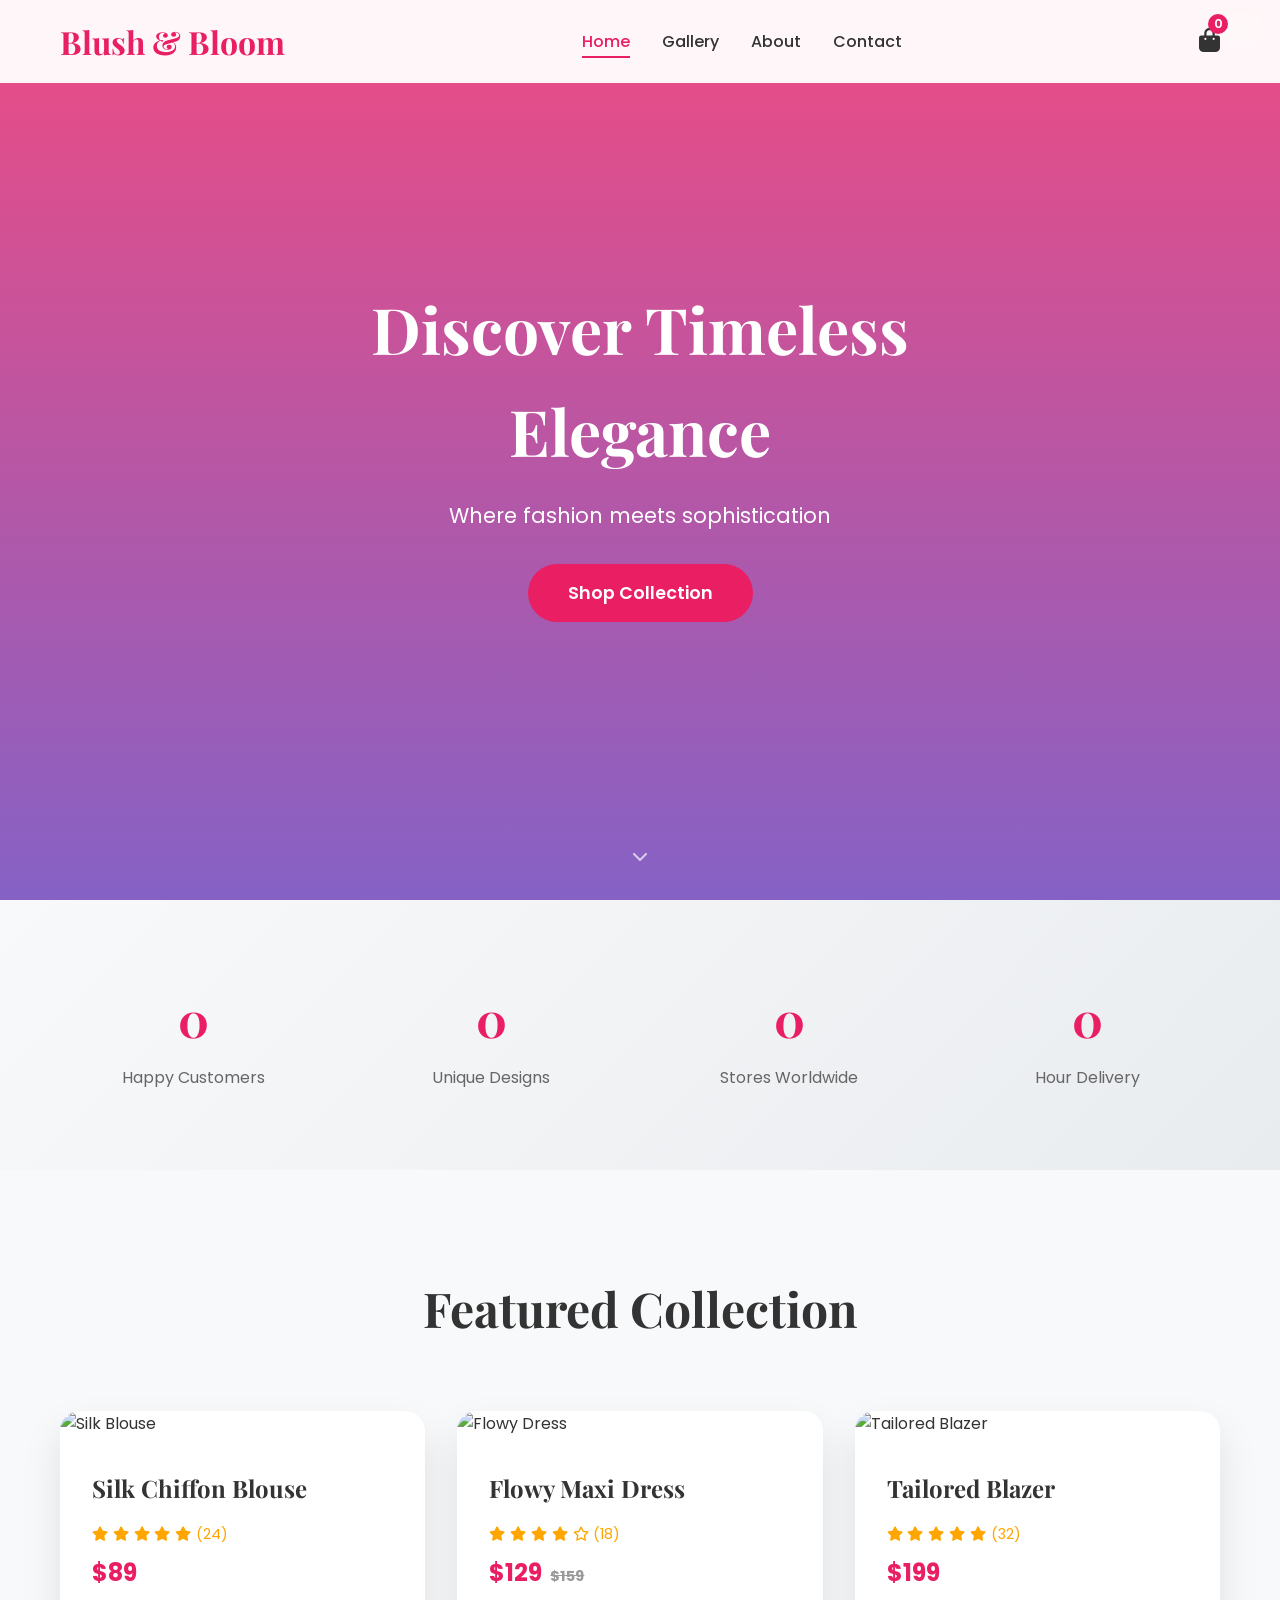
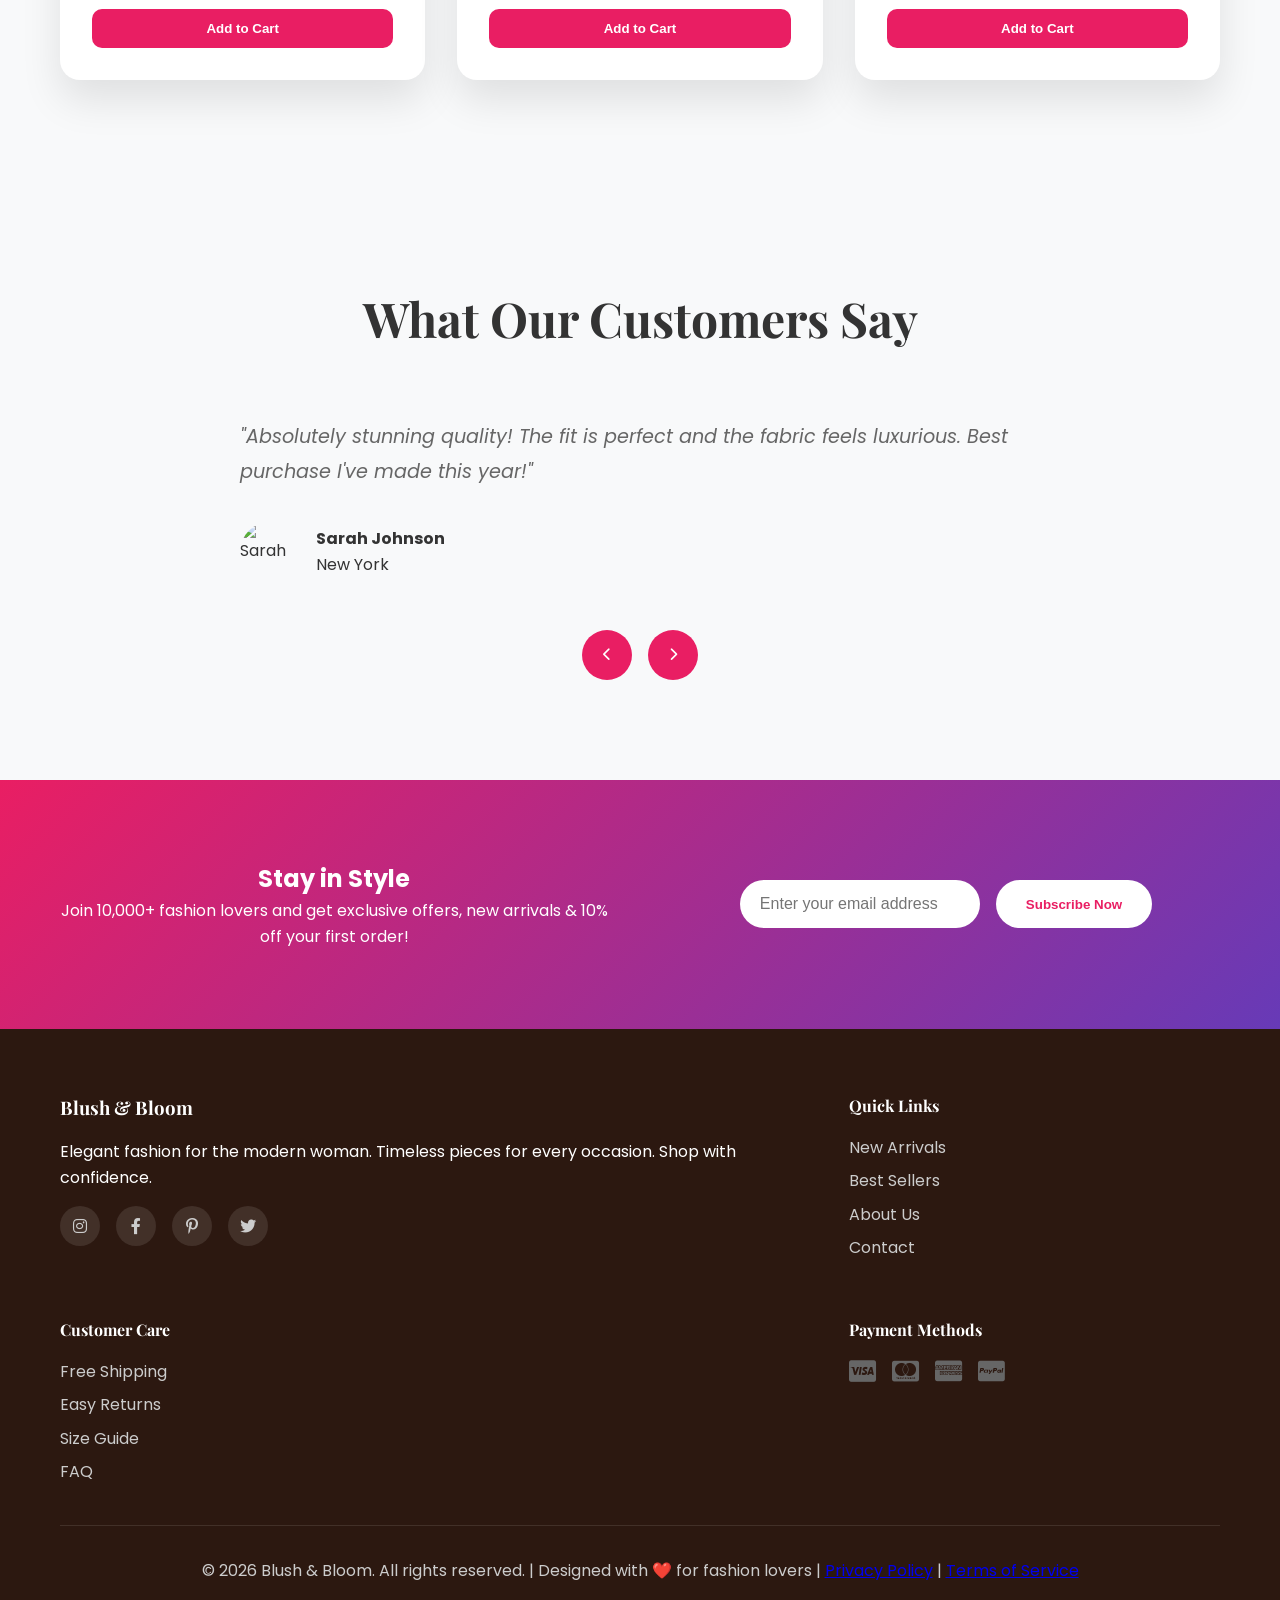
==== index.html @ 05ccb025 "first commit" ====
<!DOCTYPE html>
<html lang="en">
<head>
    <meta charset="UTF-8">
    <meta name="viewport" content="width=device-width, initial-scale=1.0">
    <title>Blush & Bloom - Elegant Women's Fashion</title>
    <link rel="stylesheet" href="style.css">
    <link href="https://fonts.googleapis.com/css2?family=Playfair+Display:wght@400;700&family=Poppins:wght@300;400;500;600&display=swap" rel="stylesheet">
    <link rel="stylesheet" href="https://cdnjs.cloudflare.com/ajax/libs/font-awesome/6.0.0/css/all.min.css">
</head>
<body>
    <!-- Navigation -->
    <nav class="navbar">
        <div class="nav-container">
            <div class="nav-logo">
                <a href="index.html">Blush & Bloom</a>
            </div>
            <ul class="nav-menu">
                <li class="nav-item">
                    <a href="index.html" class="nav-link active">Home</a>
                </li>
                <li class="nav-item">
                    <a href="gallery.html" class="nav-link">Gallery</a>
                </li>
                <li class="nav-item">
                    <a href="about.html" class="nav-link">About</a>
                </li>
                <li class="nav-item">
                    <a href="contact.html" class="nav-link">Contact</a>
                </li>
            </ul>
            <div class="hamburger">
                <span class="bar"></span>
                <span class="bar"></span>
                <span class="bar"></span>
            </div>
            <div class="cart-icon">
                <i class="fas fa-shopping-bag"></i>
                <span class="cart-count">0</span>
            </div>
        </div>
    </nav>

    <!-- Hero Section -->
    <section class="hero">
        <div class="hero-content">
            <h1 class="hero-title">Discover Timeless Elegance</h1>
            <p class="hero-subtitle">Where fashion meets sophistication</p>
            <a href="gallery.html" class="cta-button">Shop Collection</a>
        </div>
        <!-- Hero Scroll Indicator -->
        <div class="scroll-indicator">
            <i class="fas fa-chevron-down"></i>
        </div>
    </section>

    <!-- Stats Section -->
    <section class="stats">
        <div class="container">
            <div class="stats-grid">
                <div class="stat-item">
                    <div class="stat-number" data-target="5000">0</div>
                    <div class="stat-label">Happy Customers</div>
                </div>
                <div class="stat-item">
                    <div class="stat-number" data-target="250">0</div>
                    <div class="stat-label">Unique Designs</div>
                </div>
                <div class="stat-item">
                    <div class="stat-number" data-target="100">0</div>
                    <div class="stat-label">Stores Worldwide</div>
                </div>
                <div class="stat-item">
                    <div class="stat-number" data-target="24">0</div>
                    <div class="stat-label">Hour Delivery</div>
                </div>
            </div>
        </div>
    </section>

    <!-- Featured Products -->
    <section class="featured">
        <div class="container">
            <h2 class="section-title">Featured Collection</h2>
            <div class="products-grid">
                <div class="product-card" data-product='{"id":1,"name":"Silk Chiffon Blouse","price":89,"image":"https://images.unsplash.com/photo-1529139577554-6f5e2b792fb4?w=400&h=500&fit=crop","category":"tops"}'>
                    <div class="product-badge new">New</div>
                    <img src="https://images.unsplash.com/photo-1529139577554-6f5e2b792fb4?w=400&h=500&fit=crop" alt="Silk Blouse">
                    <div class="product-info">
                        <h3>Silk Chiffon Blouse</h3>
                        <div class="product-rating">
                            <i class="fas fa-star"></i>
                            <i class="fas fa-star"></i>
                            <i class="fas fa-star"></i>
                            <i class="fas fa-star"></i>
                            <i class="fas fa-star"></i>
                            <span>(24)</span>
                        </div>
                        <span class="price">$89</span>
                        <button class="add-to-cart">Add to Cart</button>
                    </div>
                </div>
                <div class="product-card" data-product='{"id":2,"name":"Flowy Maxi Dress","price":129,"image":"https://images.unsplash.com/photo-1581655353564-df123a1eb820?w=400&h=500&fit=crop","category":"dresses"}'>
                    <div class="product-badge sale">Sale</div>
                    <img src="https://images.unsplash.com/photo-1581655353564-df123a1eb820?w=400&h=500&fit=crop" alt="Flowy Dress">
                    <div class="product-info">
                        <h3>Flowy Maxi Dress</h3>
                        <div class="product-rating">
                            <i class="fas fa-star"></i>
                            <i class="fas fa-star"></i>
                            <i class="fas fa-star"></i>
                            <i class="fas fa-star"></i>
                            <i class="far fa-star"></i>
                            <span>(18)</span>
                        </div>
                        <div class="price-group">
                            <span class="price current">$129</span>
                            <span class="price old">$159</span>
                        </div>
                        <button class="add-to-cart">Add to Cart</button>
                    </div>
                </div>
                <div class="product-card" data-product='{"id":3,"name":"Tailored Blazer","price":199,"image":"https://images.unsplash.com/photo-1596770527539-086c646e2b72?w=400&h=500&fit=crop","category":"outerwear"}'>
                    <img src="https://images.unsplash.com/photo-1596770527539-086c646e2b72?w=400&h=500&fit=crop" alt="Tailored Blazer">
                    <div class="product-info">
                        <h3>Tailored Blazer</h3>
                        <div class="product-rating">
                            <i class="fas fa-star"></i>
                            <i class="fas fa-star"></i>
                            <i class="fas fa-star"></i>
                            <i class="fas fa-star"></i>
                            <i class="fas fa-star"></i>
                            <span>(32)</span>
                        </div>
                        <span class="price">$199</span>
                        <button class="add-to-cart">Add to Cart</button>
                    </div>
                </div>
            </div>
        </div>
    </section>

    <!-- Testimonials -->
    <section class="testimonials">
        <div class="container">
            <h2 class="section-title">What Our Customers Say</h2>
            <div class="testimonials-slider">
                <div class="testimonial active">
                    <div class="testimonial-content">
                        <p>"Absolutely stunning quality! The fit is perfect and the fabric feels luxurious. Best purchase I've made this year!"</p>
                        <div class="testimonial-author">
                            <img src="https://images.unsplash.com/photo-1494790108755-2616b612b786?w=60&h=60&fit=crop&crop=face" alt="Sarah">
                            <div>
                                <h4>Sarah Johnson</h4>
                                <span>New York</span>
                            </div>
                        </div>
                    </div>
                </div>
                <div class="testimonial">
                    <div class="testimonial-content">
                        <p>"Fast shipping and incredible customer service. The dress exceeded my expectations. Will definitely shop here again!"</p>
                        <div class="testimonial-author">
                            <img src="https://images.unsplash.com/photo-1438761681033-6461ffad8d80?w=60&h=60&fit=crop&crop=face" alt="Emily">
                            <div>
                                <h4>Emily Chen</h4>
                                <span>Los Angeles</span>
                            </div>
                        </div>
                    </div>
                </div>
                <div class="testimonial">
                    <div class="testimonial-content">
                        <p>"Love the elegant designs! Perfect for special occasions. Highly recommend Blush & Bloom to all my friends."</p>
                        <div class="testimonial-author">
                            <img src="https://images.unsplash.com/photo-1507003211169-0a1dd7228f2d?w=60&h=60&fit=crop&crop=face" alt="Jessica">
                            <div>
                                <h4>Jessica Miller</h4>
                                <span>London</span>
                            </div>
                        </div>
                    </div>
                </div>
            </div>
            <div class="testimonial-nav">
                <button class="testimonial-prev"><i class="fas fa-chevron-left"></i></button>
                <button class="testimonial-next"><i class="fas fa-chevron-right"></i></button>
            </div>
        </div>
    </section>

    <!-- Newsletter -->
    <section class="newsletter">
        <div class="container">
            <div class="newsletter-content">
                <div class="newsletter-text">
                    <h2>Stay in Style</h2>
                    <p>Join 10,000+ fashion lovers and get exclusive offers, new arrivals & 10% off your first order!</p>
                </div>
                <form class="newsletter-form" id="newsletterForm">
                    <input type="email" placeholder="Enter your email address" required>
                    <button type="submit">Subscribe Now</button>
                </form>
            </div>
        </div>
    </section>

    <!-- Back to Top Button -->
    <button class="back-to-top" id="backToTop">
        <i class="fas fa-chevron-up"></i>
    </button>

    <!-- Footer -->
    <footer class="footer">
        <div class="container">
            <div class="footer-content">
                <div class="footer-section">
                    <h3>Blush & Bloom</h3>
                    <p>Elegant fashion for the modern woman. Timeless pieces for every occasion. Shop with confidence.</p>
                    <div class="social-links">
                        <a href="#"><i class="fab fa-instagram"></i></a>
                        <a href="#"><i class="fab fa-facebook-f"></i></a>
                        <a href="#"><i class="fab fa-pinterest-p"></i></a>
                        <a href="#"><i class="fab fa-twitter"></i></a>
                    </div>
                </div>
                <div class="footer-section">
                    <h4>Quick Links</h4>
                    <ul>
                        <li><a href="gallery.html">New Arrivals</a></li>
                        <li><a href="gallery.html">Best Sellers</a></li>
                        <li><a href="about.html">About Us</a></li>
                        <li><a href="contact.html">Contact</a></li>
                    </ul>
                </div>
                <div class="footer-section">
                    <h4>Customer Care</h4>
                    <ul>
                        <li><a href="#">Free Shipping</a></li>
                        <li><a href="#">Easy Returns</a></li>
                        <li><a href="#">Size Guide</a></li>
                        <li><a href="#">FAQ</a></li>
                    </ul>
                </div>
                <div class="footer-section">
                    <h4>Payment Methods</h4>
                    <div class="payment-methods">
                        <i class="fab fa-cc-visa"></i>
                        <i class="fab fa-cc-mastercard"></i>
                        <i class="fab fa-cc-amex"></i>
                        <i class="fab fa-cc-paypal"></i>
                    </div>
                </div>
            </div>
            <div class="footer-bottom">
                <p>&copy; 2026 Blush & Bloom. All rights reserved. | Designed with ❤️ for fashion lovers | <a href="#">Privacy Policy</a> | <a href="#">Terms of Service</a></p>
            </div>
        </div>
    </footer>

    <script src="script.js"></script>
</body>
</html>
---- style.css ----
* {
    margin: 0;
    padding: 0;
    box-sizing: border-box;
}

body {
    font-family: 'Poppins', sans-serif;
    line-height: 1.6;
    color: #333;
    overflow-x: hidden;
}

.container {
    max-width: 1200px;
    margin: 0 auto;
    padding: 0 20px;
}

/* Navigation */
.navbar {
    position: fixed;
    top: 0;
    width: 100%;
    background: rgba(255, 255, 255, 0.95);
    backdrop-filter: blur(10px);
    z-index: 1000;
    padding: 1rem 0;
    transition: all 0.3s ease;
}

.nav-container {
    max-width: 1200px;
    margin: 0 auto;
    padding: 0 20px;
    display: flex;
    justify-content: space-between;
    align-items: center;
}

.nav-logo a {
    font-family: 'Playfair Display', serif;
    font-size: 2rem;
    font-weight: 700;
    color: #e91e63;
    text-decoration: none;
}

.nav-menu {
    display: flex;
    list-style: none;
    gap: 2rem;
}

.nav-link {
    text-decoration: none;
    color: #333;
    font-weight: 500;
    transition: color 0.3s ease;
    position: relative;
}

.nav-link:hover,
.nav-link.active {
    color: #e91e63;
}

.nav-link.active::after {
    content: '';
    position: absolute;
    bottom: -5px;
    left: 0;
    width: 100%;
    height: 2px;
    background: #e91e63;
}

.cart-icon {
    position: relative;
    font-size: 1.5rem;
    color: #333;
    cursor: pointer;
}

.cart-count {
    position: absolute;
    top: -8px;
    right: -8px;
    background: #e91e63;
    color: white;
    border-radius: 50%;
    width: 20px;
    height: 20px;
    display: flex;
    align-items: center;
    justify-content: center;
    font-size: 0.8rem;
    font-weight: 600;
}

.hamburger {
    display: none;
    flex-direction: column;
    cursor: pointer;
}

.bar {
    width: 25px;
    height: 3px;
    background: #333;
    margin: 3px 0;
    transition: 0.3s;
}

/* Hero Section */
.hero {
    height: 100vh;
    background: linear-gradient(rgba(233, 30, 99, 0.8), rgba(103, 58, 183, 0.8)), 
                url('https://images.unsplash.com/photo-1441986300917-64674bd600d8?w=1920&h=1080&fit=crop');
    background-size: cover;
    background-position: center;
    display: flex;
    align-items: center;
    justify-content: center;
    text-align: center;
    color: white;
}

.hero-content {
    max-width: 600px;
    padding: 0 20px;
}

.hero-title {
    font-family: 'Playfair Display', serif;
    font-size: 4rem;
    font-weight: 700;
    margin-bottom: 1rem;
    animation: fadeInUp 1s ease;
}

.hero-subtitle {
    font-size: 1.3rem;
    margin-bottom: 2rem;
    opacity: 0.9;
    animation: fadeInUp 1s ease 0.2s both;
}

.cta-button {
    display: inline-block;
    background: #e91e63;
    color: white;
    padding: 15px 40px;
    text-decoration: none;
    font-weight: 600;
    font-size: 1.1rem;
    border-radius: 50px;
    transition: all 0.3s ease;
    animation: fadeInUp 1s ease 0.4s both;
}

.cta-button:hover {
    background: #c2185b;
    transform: translateY(-3px);
    box-shadow: 0 10px 30px rgba(233, 30, 99, 0.4);
}

/* Featured Products */
.featured {
    padding: 100px 0;
    background: #f8f9fa;
}

.section-title {
    font-family: 'Playfair Display', serif;
    font-size: 3rem;
    text-align: center;
    margin-bottom: 4rem;
    color: #333;
}

.products-grid {
    display: grid;
    grid-template-columns: repeat(auto-fit, minmax(350px, 1fr));
    gap: 2rem;
}

.product-card {
    background: white;
    border-radius: 20px;
    overflow: hidden;
    box-shadow: 0 20px 40px rgba(0,0,0,0.1);
    transition: all 0.3s ease;
    cursor: pointer;
}

.product-card:hover {
    transform: translateY(-10px);
    box-shadow: 0 30px 60px rgba(0,0,0,0.15);
}

.product-card img {
    width: 100%;
    height: 400px;
    object-fit: cover;
    transition: transform 0.3s ease;
}

.product-card:hover img {
    transform: scale(1.05);
}

.product-info {
    padding: 2rem;
}

.product-info h3 {
    font-family: 'Playfair Display', serif;
    font-size: 1.5rem;
    margin-bottom: 1rem;
    color: #333;
}

.price {
    font-size: 1.5rem;
    font-weight: 700;
    color: #e91e63;
    display: block;
    margin-bottom: 1rem;
}

.add-to-cart {
    width: 100%;
    background: #e91e63;
    color: white;
    border: none;
    padding: 12px;
    border-radius: 10px;
    font-weight: 600;
    cursor: pointer;
    transition: all 0.3s ease;
}

.add-to-cart:hover {
    background: #c2185b;
}

/* Footer */
.footer {
    background: #2c1810;
    color: white;
    padding: 4rem 0 1rem;
}

.footer-content {
    display: grid;
    grid-template-columns: 2fr 1fr;
    gap: 3rem;
    margin-bottom: 2rem;
}

.footer-section h3,
.footer-section h4 {
    margin-bottom: 1rem;
    font-family: 'Playfair Display', serif;
}

.footer-section ul {
    list-style: none;
}

.footer-section ul li {
    margin-bottom: 0.5rem;
}

.footer-section a {
    color: #ccc;
    text-decoration: none;
    transition: color 0.3s ease;
}

.footer-section a:hover {
    color: #e91e63;
}

.social-links {
    display: flex;
    gap: 1rem;
    margin-top: 1rem;
}

.social-links a {
    width: 40px;
    height: 40px;
    background: rgba(255,255,255,0.1);
    border-radius: 50%;
    display: flex;
    align-items: center;
    justify-content: center;
    transition: all 0.3s ease;
}

.social-links a:hover {
    background: #e91e63;
    transform: translateY(-3px);
}

.footer-bottom {
    text-align: center;
    padding-top: 2rem;
    border-top: 1px solid rgba(255,255,255,0.1);
    color: #ccc;
}

/* Animations */
@keyframes fadeInUp {
    from {
        opacity: 0;
        transform: translateY(30px);
    }
    to {
        opacity: 1;
        transform: translateY(0);
    }
}

/* Responsive Design */
@media (max-width: 768px) {
    .hamburger {
        display: flex;
    }
    
    .nav-menu {
        position: fixed;
        left: -100%;
        top: 70px;
        flex-direction: column;
        background-color: white;
        width: 100%;
        text-align: center;
        transition: 0.3s;
        box-shadow: 0 10px 27px rgba(0,0,0,0.05);
        padding: 2rem 0;
    }
    
    .nav-menu.active {
        left: 0;
    }
    
    .hero-title {
        font-size: 2.5rem;
    }
    
    .products-grid {
        grid-template-columns: 1fr;
    }
    
    .footer-content {
        grid-template-columns: 1fr;
        text-align: center;
    }
}

@media (max-width: 480px) {
    .hero-title {
        font-size: 2rem;
    }
    
    .section-title {
        font-size: 2rem;
    }
}
/* Gallery Specific Styles */
.gallery-hero {
    height: 70vh;
    background: linear-gradient(rgba(233, 30, 99, 0.8), rgba(103, 58, 183, 0.8)), 
                url('https://images.unsplash.com/photo-1553062407-98eeb64c6a62?w=1920&h=1080&fit=crop');
    background-size: cover;
    background-position: center;
    display: flex;
    align-items: center;
    justify-content: center;
    text-align: center;
    color: white;
}

.gallery-section {
    padding: 100px 0;
}

.gallery-grid {
    display: grid;
    grid-template-columns: repeat(auto-fit, minmax(300px, 1fr));
    gap: 2rem;
}

.gallery-item {
    position: relative;
    overflow: hidden;
    border-radius: 20px;
    height: 400px;
}

.gallery-item img {
    width: 100%;
    height: 100%;
    object-fit: cover;
    transition: transform 0.5s ease;
}

.gallery-overlay {
    position: absolute;
    bottom: 0;
    left: 0;
    right: 0;
    background: linear-gradient(transparent, rgba(0,0,0,0.8));
    color: white;
    padding: 2rem;
    transform: translateY(20px);
    opacity: 0;
    transition: all 0.3s ease;
}

.gallery-overlay h3 {
    font-family: 'Playfair Display', serif;
    font-size: 1.5rem;
    margin-bottom: 0.5rem;
}

/* About Page Styles */
.about-hero {
    height: 70vh;
    background: linear-gradient(rgba(233, 30, 99, 0.8), rgba(255, 193, 7, 0.8)), 
                url('https://images.unsplash.com/photo-1551028719-00167b16eac5?w=1920&h=1080&fit=crop');
    background-size: cover;
    background-position: center;
    display: flex;
    align-items: center;
    justify-content: center;
    text-align: center;
    color: white;
}

.about-content {
    padding: 100px 0;
    background: #f8f9fa;
}

.about-grid {
    display: grid;
    grid-template-columns: 1fr 1fr;
    gap: 4rem;
    align-items: center;
}

.about-text h2 {
    font-family: 'Playfair Display', serif;
    font-size: 2.5rem;
    margin-bottom: 2rem;
    color: #333;
}

.about-text p {
    font-size: 1.1rem;
    line-height: 1.8;
    margin-bottom: 2rem;
    color: #666;
}

.about-stats {
    display: flex;
    gap: 2rem;
    margin: 3rem 0;
}

.stat {
    text-align: center;
}

.stat h3 {
    font-size: 2.5rem;
    font-weight: 700;
    color: #e91e63;
    margin-bottom: 0.5rem;
}

.stat p {
    color: #666;
    font-size: 0.9rem;
}

.about-image img {
    width: 100%;
    border-radius: 20px;
    box-shadow: 0 20px 40px rgba(0,0,0,0.1);
}

blockquote {
    font-style: italic;
    font-size: 1.2rem;
    color: #666;
    padding: 2rem;
    background: white;
    border-left: 4px solid #e91e63;
    margin: 3rem 0;
}

cite {
    display: block;
    margin-top: 1rem;
    font-weight: 600;
    color: #e91e63;
}

/* Contact Page Styles */
.contact-hero {
    height: 70vh;
    background: linear-gradient(rgba(103, 58, 183, 0.8), rgba(233, 30, 99, 0.8)), 
                url('https://images.unsplash.com/photo-1552664730-d307ca884978?w=1920&h=1080&fit=crop');
    background-size: cover;
    background-position: center;
    display: flex;
    align-items: center;
    justify-content: center;
    text-align: center;
    color: white;
}

.contact-content {
    padding: 100px 0;
}

.contact-grid {
    display: grid;
    grid-template-columns: 1fr 1fr;
    gap: 4rem;
}

.contact-info h2 {
    font-family: 'Playfair Display', serif;
    font-size: 2.5rem;
    margin-bottom: 2rem;
    color: #333;
}

.contact-item {
    display: flex;
    align-items: flex-start;
    gap: 1rem;
    margin-bottom: 2rem;
    padding: 1.5rem;
    background: white;
    border-radius: 15px;
    box-shadow: 0 10px 30px rgba(0,0,0,0.1);
}

.contact-item i {
    font-size: 2rem;
    color: #e91e63;
    margin-top: 0.2rem;
}

.contact-item h4 {
    color: #333;
    margin-bottom: 0.5rem;
}

.contact-item p {
    color: #666;
    margin: 0;
}

.contact-form {
    background: white;
    padding: 3rem;
    border-radius: 20px;
    box-shadow: 0 20px 40px rgba(0,0,0,0.1);
}

.contact-form h2 {
    font-family: 'Playfair Display', serif;
    font-size: 2rem;
    margin-bottom: 2rem;
    color: #333;
}

.form-group {
    margin-bottom: 1.5rem;
}

.form-group input,
.form-group textarea {
    width: 100%;
    padding: 15px;
    border: 2px solid #eee;
    border-radius: 10px;
    font-family: inherit;
    font-size: 1rem;
    transition: border-color 0.3s ease;
}

.form-group input:focus,
.form-group textarea:focus {
    outline: none;
    border-color: #e91e63;
}

/* Responsive Design for New Pages */
@media (max-width: 768px) {
    .about-grid,
    .contact-grid {
        grid-template-columns: 1fr;
        gap: 2rem;
    }
    
    .about-stats {
        flex-direction: column;
        gap: 1rem;
    }
    
    .gallery-grid {
        grid-template-columns: repeat(auto-fit, minmax(250px, 1fr));
    }
    
    .contact-form {
        padding: 2rem;
    }
}
/* Stats Section */
.stats {
    padding: 80px 0;
    background: linear-gradient(135deg, #f8f9fa 0%, #e9ecef 100%);
}

.stats-grid {
    display: grid;
    grid-template-columns: repeat(auto-fit, minmax(200px, 1fr));
    gap: 2rem;
    text-align: center;
}

.stat-number {
    font-size: 3rem;
    font-weight: 700;
    color: #e91e63;
    font-family: 'Playfair Display', serif;
}

.stat-label {
    font-size: 1rem;
    color: #666;
    margin-top: 0.5rem;
}

/* Product Enhancements */
.product-badge {
    position: absolute;
    top: 15px;
    right: 15px;
    background: #e91e63;
    color: white;
    padding: 5px 10px;
    border-radius: 15px;
    font-size: 0.8rem;
    font-weight: 600;
}

.product-badge.sale {
    background: #ff6b6b;
}

.product-rating {
    display: flex;
    align-items: center;
    gap: 0.3rem;
    margin: 0.5rem 0;
    color: #ffa500;
    font-size: 0.9rem;
}

.price-group {
    display: flex;
    gap: 0.5rem;
    align-items: baseline;
}

.price.old {
    text-decoration: line-through;
    color: #999;
    font-size: 0.9rem;
}

/* Testimonials */
.testimonials {
    padding: 100px 0;
    background: #f8f9fa;
}

.testimonials-slider {
    max-width: 800px;
    margin: 0 auto 3rem;
    position: relative;
}

.testimonial {
    display: none;
}

.testimonial.active {
    display: block;
    animation: fadeIn 0.5s ease;
}

.testimonial-content p {
    font-size: 1.2rem;
    line-height: 1.8;
    color: #666;
    margin-bottom: 2rem;
    font-style: italic;
}

.testimonial-author {
    display: flex;
    align-items: center;
    gap: 1rem;
}

.testimonial-author img {
    width: 60px;
    height: 60px;
    border-radius: 50%;
    object-fit: cover;
}

.testimonial-nav {
    display: flex;
    justify-content: center;
    gap: 1rem;
}

.testimonial-nav button {
    width: 50px;
    height: 50px;
    border: none;
    background: #e91e63;
    color: white;
    border-radius: 50%;
    cursor: pointer;
    transition: all 0.3s ease;
}

.testimonial-nav button:hover {
    background: #c2185b;
    transform: scale(1.1);
}

/* Newsletter */
.newsletter {
    padding: 80px 0;
    background: linear-gradient(135deg, #e91e63 0%, #673ab7 100%);
    color: white;
}

.newsletter-content {
    display: grid;
    grid-template-columns: 1fr 1fr;
    gap: 4rem;
    align-items: center;
    text-align: center;
}

.newsletter-form {
    display: flex;
    gap: 1rem;
    max-width: 500px;
    margin: 0 auto;
}

.newsletter-form input {
    flex: 1;
    padding: 15px 20px;
    border: none;
    border-radius: 50px;
    font-size: 1rem;
}

.newsletter-form button {
    background: white;
    color: #e91e63;
    border: none;
    padding: 15px 30px;
    border-radius: 50px;
    font-weight: 600;
    cursor: pointer;
    transition: all 0.3s ease;
}

.newsletter-form button:hover {
    transform: translateY(-2px);
    box-shadow: 0 10px 30px rgba(0,0,0,0.2);
}

/* Scroll Indicator */
.scroll-indicator {
    position: absolute;
    bottom: 30px;
    left: 50%;
    transform: translateX(-50%);
    color: rgba(255,255,255,0.7);
    animation: bounce 2s infinite;
}

@keyframes bounce {
    0%, 20%, 50%, 80%, 100% { transform: translateX(-50%) translateY(0); }
    40% { transform: translateX(-50%) translateY(-10px); }
    60% { transform: translateX(-50%) translateY(-5px); }
}

/* Back to Top */
.back-to-top {
    position: fixed;
    bottom: 30px;
    right: 30px;
    width: 60px;
    height: 60px;
    background: #e91e63;
    color: white;
    border: none;
    border-radius: 50%;
    font-size: 1.5rem;
    cursor: pointer;
    opacity: 0;
    visibility: hidden;
    transition: all 0.3s ease;
    z-index: 1000;
    box-shadow: 0 5px 20px rgba(233, 30, 99, 0.4);
}

.back-to-top.show {
    opacity: 1;
    visibility: visible;
}

.back-to-top:hover {
    background: #c2185b;
    transform: translateY(-5px);
}

/* Payment Methods */
.payment-methods {
    display: flex;
    gap: 1rem;
    margin-top: 1rem;
}

.payment-methods i {
    font-size: 1.5rem;
    color: #666;
}

/* Responsive */
@media (max-width: 768px) {
    .newsletter-content {
        grid-template-columns: 1fr;
        gap: 2rem;
    }
    
    .newsletter-form {
        flex-direction: column;
    }
    
    .stats-grid {
        grid-template-columns: repeat(2, 1fr);
    }
}
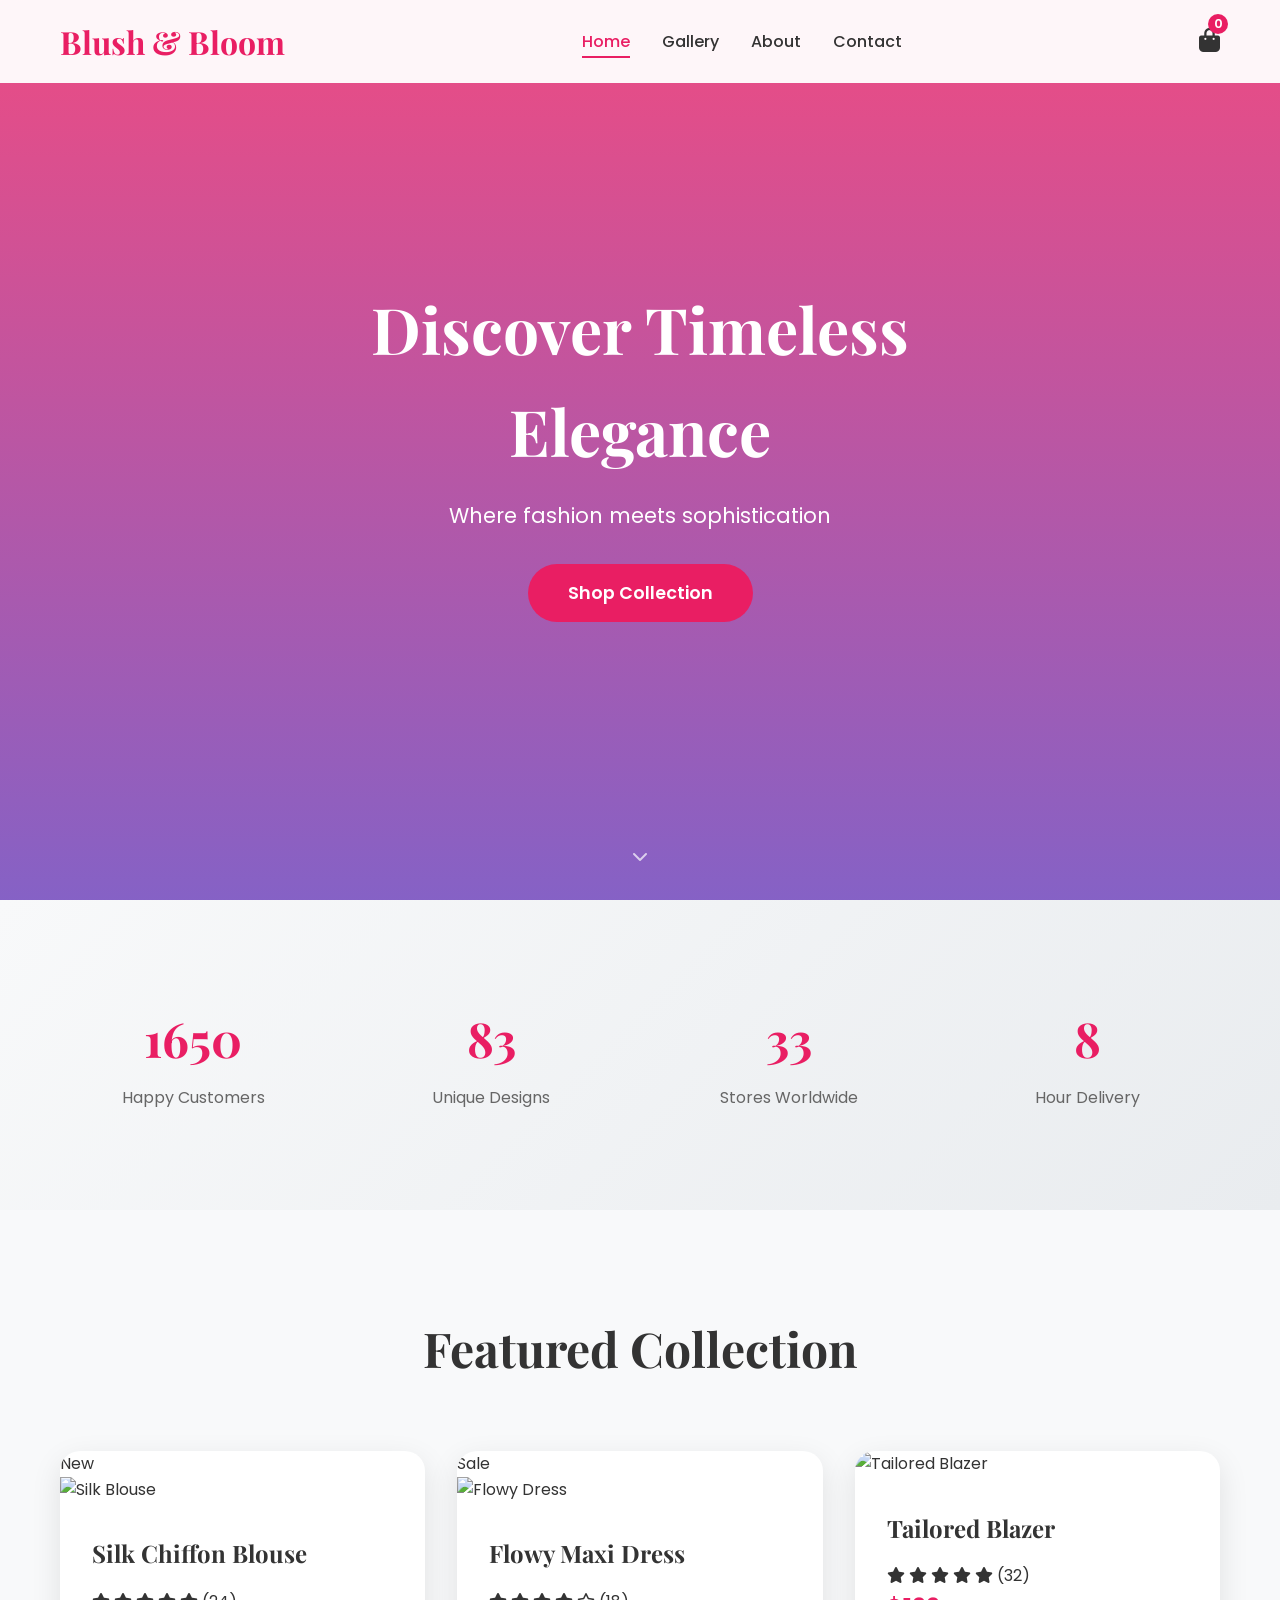
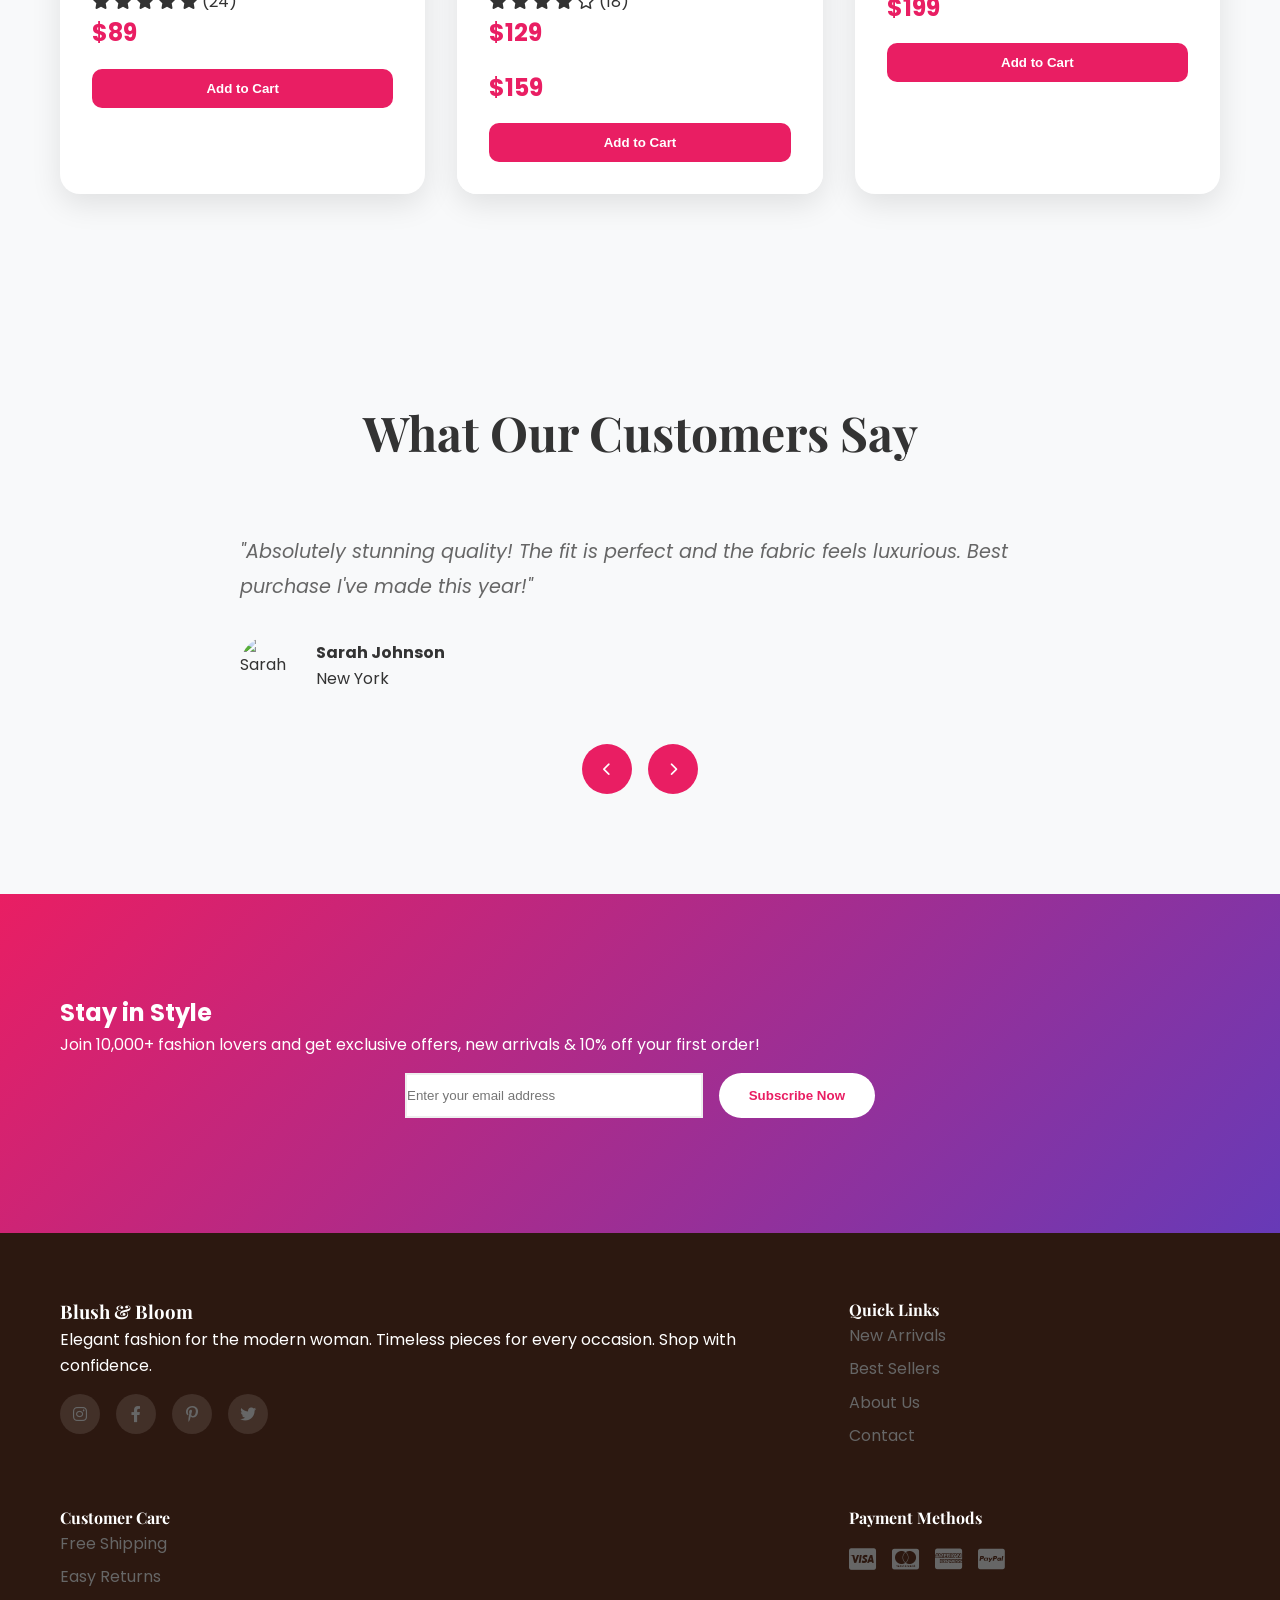
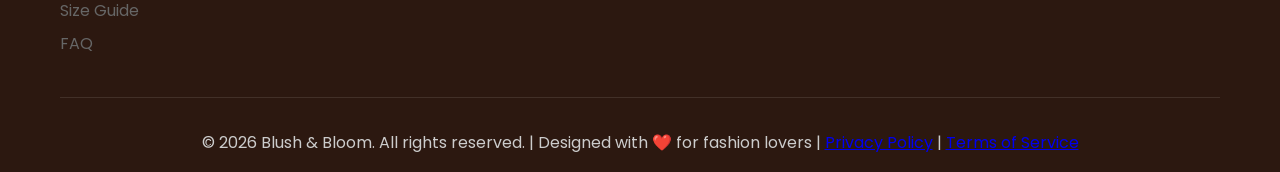
==== commit b7720f24: "made changes" ====
--- a/index.html
+++ b/index.html
@@ -23,7 +23,7 @@
                     <a href="gallery.html" class="nav-link">Gallery</a>
                 </li>
                 <li class="nav-item">
-                    <a href="about.html" class="nav-link">About</a>
+                    <a href="about us.html" class="nav-link">About</a>
                 </li>
                 <li class="nav-item">
                     <a href="contact.html" class="nav-link">Contact</a>
@@ -229,7 +229,7 @@
                     <ul>
                         <li><a href="gallery.html">New Arrivals</a></li>
                         <li><a href="gallery.html">Best Sellers</a></li>
-                        <li><a href="about.html">About Us</a></li>
+                        <li><a href="about us.html">About Us</a></li>
                         <li><a href="contact.html">Contact</a></li>
                     </ul>
                 </div>
--- a/style.css
+++ b/style.css
@@ -1,3 +1,6 @@
+/* ==========================================================================
+   RESET & BASE STYLES
+   ========================================================================== */
 * {
     margin: 0;
     padding: 0;
@@ -17,7 +20,9 @@
     padding: 0 20px;
 }
 
-/* Navigation */
+/* ==========================================================================
+   NAVIGATION
+   ========================================================================== */
 .navbar {
     position: fixed;
     top: 0;
@@ -58,6 +63,7 @@
     font-weight: 500;
     transition: color 0.3s ease;
     position: relative;
+    white-space: nowrap;
 }
 
 .nav-link:hover,
@@ -99,9 +105,7 @@
 }
 
 .hamburger {
-    display: none;
-    flex-direction: column;
-    cursor: pointer;
+    display: none !important;
 }
 
 .bar {
@@ -112,18 +116,42 @@
     transition: 0.3s;
 }
 
-/* Hero Section */
+/* ==========================================================================
+   HERO SECTIONS (Combined)
+   ========================================================================== */
+.hero,
+.gallery-hero,
+.about-hero,
+.contact-hero {
+    height: 70vh;
+    background-size: cover;
+    background-position: center;
+    display: flex;
+    align-items: center;
+    justify-content: center;
+    text-align: center;
+    color: white;
+}
+
 .hero {
     height: 100vh;
     background: linear-gradient(rgba(233, 30, 99, 0.8), rgba(103, 58, 183, 0.8)), 
                 url('https://images.unsplash.com/photo-1441986300917-64674bd600d8?w=1920&h=1080&fit=crop');
-    background-size: cover;
-    background-position: center;
-    display: flex;
-    align-items: center;
-    justify-content: center;
-    text-align: center;
-    color: white;
+}
+
+.gallery-hero {
+    background: linear-gradient(rgba(233, 30, 99, 0.8), rgba(103, 58, 183, 0.8)), 
+                url('https://images.unsplash.com/photo-1553062407-98eeb64c6a62?w=1920&h=1080&fit=crop');
+}
+
+.about-hero {
+    background: linear-gradient(rgba(233, 30, 99, 0.8), rgba(255, 193, 7, 0.8)), 
+                url('https://images.unsplash.com/photo-1551028719-00167b16eac5?w=1920&h=1080&fit=crop');
+}
+
+.contact-hero {
+    background: linear-gradient(rgba(103, 58, 183, 0.8), rgba(233, 30, 99, 0.8)), 
+                url('https://images.unsplash.com/photo-1552664730-d307ca884978?w=1920&h=1080&fit=crop');
 }
 
 .hero-content {
@@ -165,10 +193,31 @@
     box-shadow: 0 10px 30px rgba(233, 30, 99, 0.4);
 }
 
-/* Featured Products */
-.featured {
+/* ==========================================================================
+   SECTIONS & GRIDS (Combined)
+   ========================================================================== */
+.featured,
+.gallery-section,
+.about-content,
+.contact-content,
+.testimonials,
+.stats,
+.newsletter {
     padding: 100px 0;
+}
+
+.featured,
+.testimonials {
     background: #f8f9fa;
+}
+
+.stats {
+    background: linear-gradient(135deg, #f8f9fa 0%, #e9ecef 100%);
+}
+
+.newsletter {
+    background: linear-gradient(135deg, #e91e63 0%, #673ab7 100%);
+    color: white;
 }
 
 .section-title {
@@ -179,39 +228,81 @@
     color: #333;
 }
 
-.products-grid {
+/* Product & Gallery Grids (Combined) */
+.products-grid,
+.gallery-grid {
     display: grid;
-    grid-template-columns: repeat(auto-fit, minmax(350px, 1fr));
+    grid-template-columns: repeat(auto-fit, minmax(300px, 1fr));
     gap: 2rem;
+    margin-top: 3rem;
+}
+
+.product-card,
+.gallery-item {
+    position: relative;
+    overflow: hidden;
+    border-radius: 20px;
+    transition: all 0.3s ease;
+    box-shadow: 0 10px 30px rgba(0,0,0,0.1);
 }
 
 .product-card {
     background: white;
-    border-radius: 20px;
-    overflow: hidden;
-    box-shadow: 0 20px 40px rgba(0,0,0,0.1);
-    transition: all 0.3s ease;
+    height: auto;
     cursor: pointer;
 }
 
-.product-card:hover {
+.gallery-item {
+    height: 400px;
+}
+
+.product-card:hover,
+.gallery-item:hover {
     transform: translateY(-10px);
     box-shadow: 0 30px 60px rgba(0,0,0,0.15);
 }
 
-.product-card img {
+.product-card img,
+.gallery-item img {
     width: 100%;
     height: 400px;
     object-fit: cover;
-    transition: transform 0.3s ease;
-}
-
-.product-card:hover img {
+    transition: transform 0.5s ease;
+}
+
+.gallery-item img {
+    height: 100%;
+}
+
+.product-card:hover img,
+.gallery-item:hover img {
     transform: scale(1.05);
 }
 
+.product-info,
+.gallery-overlay {
+    padding: 2rem;
+}
+
 .product-info {
-    padding: 2rem;
+    background: white;
+}
+
+.gallery-overlay {
+    position: absolute;
+    bottom: 0;
+    left: 0;
+    right: 0;
+    background: rgba(255,255,255,0.95);
+    color: #333;
+    transform: translateY(100%);
+    transition: all 0.3s ease;
+}
+
+.gallery-overlay h3 {
+    font-family: 'Playfair Display', serif;
+    font-size: 1.5rem;
+    margin-bottom: 0.5rem;
 }
 
 .product-info h3 {
@@ -227,6 +318,10 @@
     color: #e91e63;
     display: block;
     margin-bottom: 1rem;
+}
+
+.gallery-item:hover .gallery-overlay {
+    transform: translateY(0);
 }
 
 .add-to-cart {
@@ -245,457 +340,51 @@
     background: #c2185b;
 }
 
-/* Footer */
-.footer {
-    background: #2c1810;
-    color: white;
-    padding: 4rem 0 1rem;
-}
-
-.footer-content {
+/* ==========================================================================
+   STATS & GRIDS (Combined)
+   ========================================================================== */
+.stats-grid,
+.about-stats {
     display: grid;
-    grid-template-columns: 2fr 1fr;
-    gap: 3rem;
-    margin-bottom: 2rem;
-}
-
-.footer-section h3,
-.footer-section h4 {
-    margin-bottom: 1rem;
+    grid-template-columns: repeat(auto-fit, minmax(200px, 1fr));
+    gap: 2rem;
+    text-align: center;
+}
+
+.about-stats {
+    flex-direction: column;
+    margin: 3rem 0;
+}
+
+.stat-number,
+.stat h3 {
+    font-size: 3rem;
+    font-weight: 700;
+    color: #e91e63;
     font-family: 'Playfair Display', serif;
 }
 
-.footer-section ul {
-    list-style: none;
-}
-
-.footer-section ul li {
-    margin-bottom: 0.5rem;
-}
-
-.footer-section a {
-    color: #ccc;
-    text-decoration: none;
-    transition: color 0.3s ease;
-}
-
-.footer-section a:hover {
-    color: #e91e63;
-}
-
-.social-links {
-    display: flex;
-    gap: 1rem;
-    margin-top: 1rem;
-}
-
-.social-links a {
-    width: 40px;
-    height: 40px;
-    background: rgba(255,255,255,0.1);
-    border-radius: 50%;
-    display: flex;
-    align-items: center;
-    justify-content: center;
-    transition: all 0.3s ease;
-}
-
-.social-links a:hover {
-    background: #e91e63;
-    transform: translateY(-3px);
-}
-
-.footer-bottom {
-    text-align: center;
-    padding-top: 2rem;
-    border-top: 1px solid rgba(255,255,255,0.1);
-    color: #ccc;
-}
-
-/* Animations */
-@keyframes fadeInUp {
-    from {
-        opacity: 0;
-        transform: translateY(30px);
-    }
-    to {
-        opacity: 1;
-        transform: translateY(0);
-    }
-}
-
-/* Responsive Design */
-@media (max-width: 768px) {
-    .hamburger {
-        display: flex;
-    }
-    
-    .nav-menu {
-        position: fixed;
-        left: -100%;
-        top: 70px;
-        flex-direction: column;
-        background-color: white;
-        width: 100%;
-        text-align: center;
-        transition: 0.3s;
-        box-shadow: 0 10px 27px rgba(0,0,0,0.05);
-        padding: 2rem 0;
-    }
-    
-    .nav-menu.active {
-        left: 0;
-    }
-    
-    .hero-title {
-        font-size: 2.5rem;
-    }
-    
-    .products-grid {
-        grid-template-columns: 1fr;
-    }
-    
-    .footer-content {
-        grid-template-columns: 1fr;
-        text-align: center;
-    }
-}
-
-@media (max-width: 480px) {
-    .hero-title {
-        font-size: 2rem;
-    }
-    
-    .section-title {
-        font-size: 2rem;
-    }
-}
-/* Gallery Specific Styles */
-.gallery-hero {
-    height: 70vh;
-    background: linear-gradient(rgba(233, 30, 99, 0.8), rgba(103, 58, 183, 0.8)), 
-                url('https://images.unsplash.com/photo-1553062407-98eeb64c6a62?w=1920&h=1080&fit=crop');
-    background-size: cover;
-    background-position: center;
-    display: flex;
-    align-items: center;
-    justify-content: center;
-    text-align: center;
-    color: white;
-}
-
-.gallery-section {
-    padding: 100px 0;
-}
-
-.gallery-grid {
-    display: grid;
-    grid-template-columns: repeat(auto-fit, minmax(300px, 1fr));
-    gap: 2rem;
-}
-
-.gallery-item {
-    position: relative;
-    overflow: hidden;
-    border-radius: 20px;
-    height: 400px;
-}
-
-.gallery-item img {
-    width: 100%;
-    height: 100%;
-    object-fit: cover;
-    transition: transform 0.5s ease;
-}
-
-.gallery-overlay {
-    position: absolute;
-    bottom: 0;
-    left: 0;
-    right: 0;
-    background: linear-gradient(transparent, rgba(0,0,0,0.8));
-    color: white;
-    padding: 2rem;
-    transform: translateY(20px);
-    opacity: 0;
-    transition: all 0.3s ease;
-}
-
-.gallery-overlay h3 {
-    font-family: 'Playfair Display', serif;
-    font-size: 1.5rem;
-    margin-bottom: 0.5rem;
-}
-
-/* About Page Styles */
-.about-hero {
-    height: 70vh;
-    background: linear-gradient(rgba(233, 30, 99, 0.8), rgba(255, 193, 7, 0.8)), 
-                url('https://images.unsplash.com/photo-1551028719-00167b16eac5?w=1920&h=1080&fit=crop');
-    background-size: cover;
-    background-position: center;
-    display: flex;
-    align-items: center;
-    justify-content: center;
-    text-align: center;
-    color: white;
-}
-
-.about-content {
-    padding: 100px 0;
-    background: #f8f9fa;
-}
-
-.about-grid {
+.stat-label,
+.stat p {
+    font-size: 1rem;
+    color: #666;
+    margin-top: 0.5rem;
+}
+
+/* ==========================================================================
+   ABOUT & CONTACT GRIDS (Combined)
+   ========================================================================== */
+.about-grid,
+.contact-grid {
     display: grid;
     grid-template-columns: 1fr 1fr;
     gap: 4rem;
     align-items: center;
 }
 
-.about-text h2 {
-    font-family: 'Playfair Display', serif;
-    font-size: 2.5rem;
-    margin-bottom: 2rem;
-    color: #333;
-}
-
-.about-text p {
-    font-size: 1.1rem;
-    line-height: 1.8;
-    margin-bottom: 2rem;
-    color: #666;
-}
-
-.about-stats {
-    display: flex;
-    gap: 2rem;
-    margin: 3rem 0;
-}
-
-.stat {
-    text-align: center;
-}
-
-.stat h3 {
-    font-size: 2.5rem;
-    font-weight: 700;
-    color: #e91e63;
-    margin-bottom: 0.5rem;
-}
-
-.stat p {
-    color: #666;
-    font-size: 0.9rem;
-}
-
-.about-image img {
-    width: 100%;
-    border-radius: 20px;
-    box-shadow: 0 20px 40px rgba(0,0,0,0.1);
-}
-
-blockquote {
-    font-style: italic;
-    font-size: 1.2rem;
-    color: #666;
-    padding: 2rem;
-    background: white;
-    border-left: 4px solid #e91e63;
-    margin: 3rem 0;
-}
-
-cite {
-    display: block;
-    margin-top: 1rem;
-    font-weight: 600;
-    color: #e91e63;
-}
-
-/* Contact Page Styles */
-.contact-hero {
-    height: 70vh;
-    background: linear-gradient(rgba(103, 58, 183, 0.8), rgba(233, 30, 99, 0.8)), 
-                url('https://images.unsplash.com/photo-1552664730-d307ca884978?w=1920&h=1080&fit=crop');
-    background-size: cover;
-    background-position: center;
-    display: flex;
-    align-items: center;
-    justify-content: center;
-    text-align: center;
-    color: white;
-}
-
-.contact-content {
-    padding: 100px 0;
-}
-
-.contact-grid {
-    display: grid;
-    grid-template-columns: 1fr 1fr;
-    gap: 4rem;
-}
-
-.contact-info h2 {
-    font-family: 'Playfair Display', serif;
-    font-size: 2.5rem;
-    margin-bottom: 2rem;
-    color: #333;
-}
-
-.contact-item {
-    display: flex;
-    align-items: flex-start;
-    gap: 1rem;
-    margin-bottom: 2rem;
-    padding: 1.5rem;
-    background: white;
-    border-radius: 15px;
-    box-shadow: 0 10px 30px rgba(0,0,0,0.1);
-}
-
-.contact-item i {
-    font-size: 2rem;
-    color: #e91e63;
-    margin-top: 0.2rem;
-}
-
-.contact-item h4 {
-    color: #333;
-    margin-bottom: 0.5rem;
-}
-
-.contact-item p {
-    color: #666;
-    margin: 0;
-}
-
-.contact-form {
-    background: white;
-    padding: 3rem;
-    border-radius: 20px;
-    box-shadow: 0 20px 40px rgba(0,0,0,0.1);
-}
-
-.contact-form h2 {
-    font-family: 'Playfair Display', serif;
-    font-size: 2rem;
-    margin-bottom: 2rem;
-    color: #333;
-}
-
-.form-group {
-    margin-bottom: 1.5rem;
-}
-
-.form-group input,
-.form-group textarea {
-    width: 100%;
-    padding: 15px;
-    border: 2px solid #eee;
-    border-radius: 10px;
-    font-family: inherit;
-    font-size: 1rem;
-    transition: border-color 0.3s ease;
-}
-
-.form-group input:focus,
-.form-group textarea:focus {
-    outline: none;
-    border-color: #e91e63;
-}
-
-/* Responsive Design for New Pages */
-@media (max-width: 768px) {
-    .about-grid,
-    .contact-grid {
-        grid-template-columns: 1fr;
-        gap: 2rem;
-    }
-    
-    .about-stats {
-        flex-direction: column;
-        gap: 1rem;
-    }
-    
-    .gallery-grid {
-        grid-template-columns: repeat(auto-fit, minmax(250px, 1fr));
-    }
-    
-    .contact-form {
-        padding: 2rem;
-    }
-}
-/* Stats Section */
-.stats {
-    padding: 80px 0;
-    background: linear-gradient(135deg, #f8f9fa 0%, #e9ecef 100%);
-}
-
-.stats-grid {
-    display: grid;
-    grid-template-columns: repeat(auto-fit, minmax(200px, 1fr));
-    gap: 2rem;
-    text-align: center;
-}
-
-.stat-number {
-    font-size: 3rem;
-    font-weight: 700;
-    color: #e91e63;
-    font-family: 'Playfair Display', serif;
-}
-
-.stat-label {
-    font-size: 1rem;
-    color: #666;
-    margin-top: 0.5rem;
-}
-
-/* Product Enhancements */
-.product-badge {
-    position: absolute;
-    top: 15px;
-    right: 15px;
-    background: #e91e63;
-    color: white;
-    padding: 5px 10px;
-    border-radius: 15px;
-    font-size: 0.8rem;
-    font-weight: 600;
-}
-
-.product-badge.sale {
-    background: #ff6b6b;
-}
-
-.product-rating {
-    display: flex;
-    align-items: center;
-    gap: 0.3rem;
-    margin: 0.5rem 0;
-    color: #ffa500;
-    font-size: 0.9rem;
-}
-
-.price-group {
-    display: flex;
-    gap: 0.5rem;
-    align-items: baseline;
-}
-
-.price.old {
-    text-decoration: line-through;
-    color: #999;
-    font-size: 0.9rem;
-}
-
-/* Testimonials */
-.testimonials {
-    padding: 100px 0;
-    background: #f8f9fa;
-}
-
+/* ==========================================================================
+   TESTIMONIALS
+   ========================================================================== */
 .testimonials-slider {
     max-width: 800px;
     margin: 0 auto 3rem;
@@ -754,19 +443,40 @@
     transform: scale(1.1);
 }
 
-/* Newsletter */
-.newsletter {
-    padding: 80px 0;
-    background: linear-gradient(135deg, #e91e63 0%, #673ab7 100%);
-    color: white;
-}
-
-.newsletter-content {
-    display: grid;
-    grid-template-columns: 1fr 1fr;
-    gap: 4rem;
-    align-items: center;
-    text-align: center;
+/* ==========================================================================
+   FORMS (Combined)
+   ========================================================================== */
+.newsletter-form,
+.form-group input,
+.form-group textarea {
+    padding: 15px;
+    border: none;
+    border-radius: 50px;
+    font-family: inherit;
+    font-size: 1rem;
+    transition: border-color 0.3s ease;
+}
+
+.newsletter-form input,
+.form-group input,
+.form-group textarea {
+    border: 2px solid #eee;
+}
+
+.newsletter-form input {
+    flex: 1;
+}
+
+.form-group input,
+.form-group textarea {
+    width: 100%;
+}
+
+.newsletter-form input:focus,
+.form-group input:focus,
+.form-group textarea:focus {
+    outline: none;
+    border-color: #e91e63;
 }
 
 .newsletter-form {
@@ -774,14 +484,6 @@
     gap: 1rem;
     max-width: 500px;
     margin: 0 auto;
-}
-
-.newsletter-form input {
-    flex: 1;
-    padding: 15px 20px;
-    border: none;
-    border-radius: 50px;
-    font-size: 1rem;
 }
 
 .newsletter-form button {
@@ -800,7 +502,172 @@
     box-shadow: 0 10px 30px rgba(0,0,0,0.2);
 }
 
-/* Scroll Indicator */
+/* ==========================================================================
+   CONTACT SPECIFIC
+   ========================================================================== */
+.contact-item {
+    display: flex;
+    align-items: flex-start;
+    gap: 1rem;
+    margin-bottom: 2rem;
+    padding: 1.5rem;
+    background: white;
+    border-radius: 15px;
+    box-shadow: 0 10px 30px rgba(0,0,0,0.1);
+}
+
+.contact-item i {
+    font-size: 2rem;
+    color: #e91e63;
+    margin-top: 0.2rem;
+}
+
+.contact-item h4 {
+    color: #333;
+    margin-bottom: 0.5rem;
+}
+
+.contact-item p {
+    color: #666;
+    margin: 0;
+}
+
+.contact-form {
+    background: white;
+    padding: 3rem;
+    border-radius: 20px;
+    box-shadow: 0 20px 40px rgba(0,0,0,0.1);
+}
+
+.contact-form h2 {
+    font-family: 'Playfair Display', serif;
+    font-size: 2rem;
+    margin-bottom: 2rem;
+    color: #333;
+}
+
+.form-group {
+    margin-bottom: 1.5rem;
+}
+
+/* ==========================================================================
+   FOOTER
+   ========================================================================== */
+.footer {
+    background: #2c1810;
+    color: white;
+    padding: 4rem 0 1rem;
+}
+
+.footer-content {
+    display: grid;
+    grid-template-columns: 2fr 1fr;
+    gap: 3rem;
+    margin-bottom: 2rem;
+}
+
+.footer-section h3,
+.footer-section h4,
+.about-text h2,
+.contact-info h2 {
+    font-family: 'Playfair Display', serif;
+    margin-bottom: 1rem 2rem;
+}
+
+.footer-section ul {
+    list-style: none;
+}
+
+.footer-section ul li {
+    margin-bottom: 0.5rem;
+}
+
+.footer-section a,
+.about-text p {
+    color: #666;
+}
+
+.footer-section a {
+    text-decoration: none;
+    transition: color 0.3s ease;
+}
+
+.footer-section a:hover {
+    color: #e91e63;
+}
+
+.about-text p {
+    font-size: 1.1rem;
+    line-height: 1.8;
+    margin-bottom: 2rem;
+}
+
+.social-links {
+    display: flex;
+    gap: 1rem;
+    margin-top: 1rem;
+}
+
+.social-links a {
+    width: 40px;
+    height: 40px;
+    background: rgba(255,255,255,0.1);
+    border-radius: 50%;
+    display: flex;
+    align-items: center;
+    justify-content: center;
+    transition: all 0.3s ease;
+}
+
+.social-links a:hover {
+    background: #e91e63;
+    transform: translateY(-3px);
+}
+
+.footer-bottom {
+    text-align: center;
+    padding-top: 2rem;
+    border-top: 1px solid rgba(255,255,255,0.1);
+    color: #ccc;
+}
+
+/* ==========================================================================
+   UTILITY ELEMENTS
+   ========================================================================== */
+.about-image img,
+.testimonial-author img {
+    width: 100%;
+    border-radius: 20px;
+    object-fit: cover;
+}
+
+.about-image img {
+    box-shadow: 0 20px 40px rgba(0,0,0,0.1);
+}
+
+.testimonial-author img {
+    width: 60px;
+    height: 60px;
+    border-radius: 50%;
+}
+
+blockquote {
+    font-style: italic;
+    font-size: 1.2rem;
+    color: #666;
+    padding: 2rem;
+    background: white;
+    border-left: 4px solid #e91e63;
+    margin: 3rem 0;
+}
+
+cite {
+    display: block;
+    margin-top: 1rem;
+    font-weight: 600;
+    color: #e91e63;
+}
+
 .scroll-indicator {
     position: absolute;
     bottom: 30px;
@@ -810,13 +677,6 @@
     animation: bounce 2s infinite;
 }
 
-@keyframes bounce {
-    0%, 20%, 50%, 80%, 100% { transform: translateX(-50%) translateY(0); }
-    40% { transform: translateX(-50%) translateY(-10px); }
-    60% { transform: translateX(-50%) translateY(-5px); }
-}
-
-/* Back to Top */
 .back-to-top {
     position: fixed;
     bottom: 30px;
@@ -846,7 +706,6 @@
     transform: translateY(-5px);
 }
 
-/* Payment Methods */
 .payment-methods {
     display: flex;
     gap: 1rem;
@@ -858,8 +717,84 @@
     color: #666;
 }
 
-/* Responsive */
+.contact-item i {
+    font-size: 2rem;
+    color: #e91e63;
+}
+
+/* ==========================================================================
+   ANIMATIONS
+   ========================================================================== */
+@keyframes fadeInUp {
+    from {
+        opacity: 0;
+        transform: translateY(30px);
+    }
+    to {
+        opacity: 1;
+        transform: translateY(0);
+    }
+}
+
+@keyframes bounce {
+    0%, 20%, 50%, 80%, 100% { transform: translateX(-50%) translateY(0); }
+    40% { transform: translateX(-50%) translateY(-10px); }
+    60% { transform: translateX(-50%) translateY(-5px); }
+}
+
+@keyframes fadeIn {
+    from {
+        opacity: 0;
+    }
+    to {
+        opacity: 1;
+    }
+}
+
+/* ==========================================================================
+   RESPONSIVE DESIGN
+   ========================================================================== */
 @media (max-width: 768px) {
+    .nav-menu {
+        gap: 1rem;
+    }
+    
+    .nav-link {
+        font-size: 0.95rem;
+    }
+        .hero-title {
+        font-size: 2.5rem;
+    }
+    
+    .products-grid,
+    .gallery-grid {
+        grid-template-columns: 1fr;
+    }
+    
+    .footer-content {
+        grid-template-columns: 1fr;
+        text-align: center;
+    }
+    
+    .about-grid,
+    .contact-grid {
+        grid-template-columns: 1fr;
+        gap: 2rem;
+    }
+    
+    .about-stats {
+        flex-direction: column;
+        gap: 1rem;
+    }
+    
+    .gallery-grid {
+        grid-template-columns: repeat(auto-fit, minmax(250px, 1fr));
+    }
+    
+    .contact-form {
+        padding: 2rem;
+    }
+    
     .newsletter-content {
         grid-template-columns: 1fr;
         gap: 2rem;
@@ -872,4 +807,30 @@
     .stats-grid {
         grid-template-columns: repeat(2, 1fr);
     }
+}
+
+@media (max-width: 480px) {
+    .nav-container {
+        padding: 0 15px;
+    }
+    
+    .nav-menu {
+        gap: 0.8rem;
+    }
+    
+    .nav-link {
+        font-size: 0.9rem;
+    }
+    
+    .nav-logo a {
+        font-size: 1.6rem;
+    }
+    
+    .hero-title {
+        font-size: 2rem;
+    }
+    
+    .section-title {
+        font-size: 2rem;
+    }
 }
